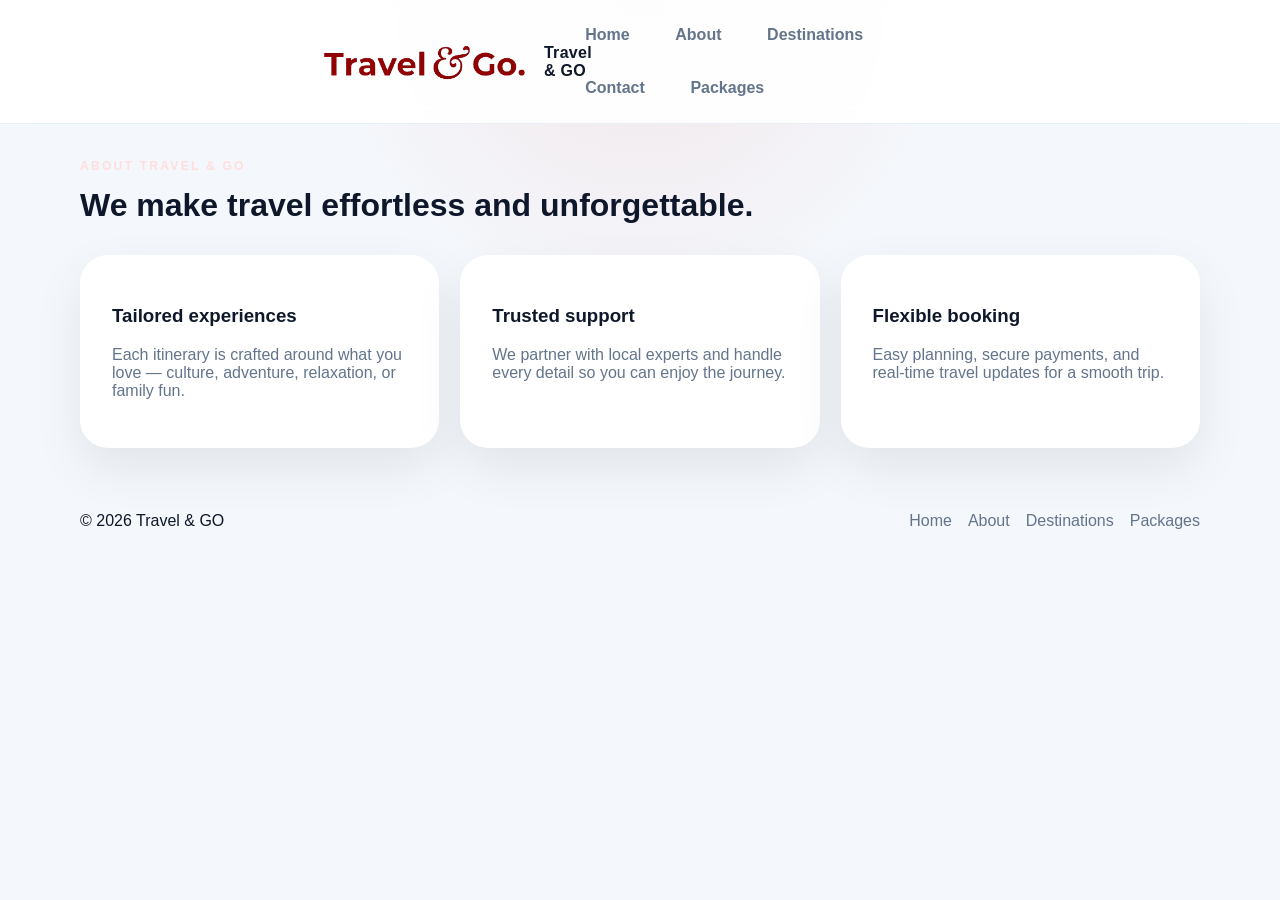
==== about.html @ bf3aefa6 "Add files via upload" ====
<!doctype html>
<html lang="en">
  <head>
    <meta charset="utf-8" />
    <meta name="viewport" content="width=device-width, initial-scale=1" />
    <title>About - Travel & GO</title>
    <link rel="stylesheet" href="styles.css" />
  </head>
  <body>
    <header>
      <div class="container header-bar">
        <div class="brand">
          <img
            src="logo 2 - Salin.png"
            alt="Travel &amp; GO logo"
            class="logo"
          />
          <span class="brand-text">Travel &amp; GO</span>
        </div>
        <nav class="nav-links" aria-label="Main navigation">
          <a href="HOMEPAGE.html">Home</a>
          <a href="about.html">About</a>
          <a href="HOMEPAGE.html#destinations">Destinations</a>
          <a href="HOMEPAGE.html#contact">Contact</a>
          <a href="packages.html">Packages</a>
        </nav>
      </div>
    </header>

    <main class="container">
      <section class="section section-about">
        <div class="section-header">
          <span class="eyebrow">About Travel &amp; GO</span>
          <h2>We make travel effortless and unforgettable.</h2>
        </div>
        <div class="about-grid">
          <div class="card feature-card">
            <h3>Tailored experiences</h3>
            <p class="muted">
              Each itinerary is crafted around what you love — culture,
              adventure, relaxation, or family fun.
            </p>
          </div>
          <div class="card feature-card">
            <h3>Trusted support</h3>
            <p class="muted">
              We partner with local experts and handle every detail so you can
              enjoy the journey.
            </p>
          </div>
          <div class="card feature-card">
            <h3>Flexible booking</h3>
            <p class="muted">
              Easy planning, secure payments, and real-time travel updates for a
              smooth trip.
            </p>
          </div>
        </div>
      </section>
    </main>

    <footer class="site-footer">
      <div class="container footer-inner">
        <span>© <span id="year"></span> Travel &amp; GO</span>
        <nav class="footer-links">
          <a href="HOMEPAGE.html">Home</a>
          <a href="about.html">About</a>
          <a href="HOMEPAGE.html#destinations">Destinations</a>
          <a href="packages.html">Packages</a>
        </nav>
      </div>
    </footer>

    <script>
      document.getElementById("year").textContent = new Date().getFullYear();
    </script>
  </body>
</html>
---- styles.css ----
:root {
  --bg: #f4f7fb;
  --surface: #ffffff;
  --surface-strong: #eef4fb;
  --text: #0f172a;
  --muted: #64748b;
  --accent: #d81f29;
  --accent-soft: rgba(216, 31, 41, 0.12);
  --shadow: 0 20px 50px rgba(15, 23, 42, 0.08);
}

* {
  box-sizing: border-box;
}

html,
body {
  margin: 0;
  padding: 0;
  min-height: 100%;
}

body {
  font-family: Inter, "Segoe UI", Arial, Helvetica, sans-serif;
  background:
    radial-gradient(circle at top, rgba(216, 31, 41, 0.08), transparent 28%),
    var(--bg);
  color: var(--text);
}

img {
  max-width: 100%;
  display: block;
}

.container {
  width: min(1120px, calc(100% - 2rem));
  margin: 0 auto;
}

header {
  background: rgba(255, 255, 255, 0.92);
  border-bottom: 1px solid #e6eef3;
  position: sticky;
  top: 0;
  z-index: 20;
  backdrop-filter: blur(10px);
}

.header-bar {
  display: flex;
  align-items: center;
  justify-content: space-between;
  gap: 1rem;
  padding: 1rem 0;
  width: 50%;
}

.brand {
  display: flex;
  align-items: center;
  gap: 0.85rem;
  margin-right: auto;
}

.brand img.logo {
  height: 44px;
  width: auto;
  border-radius: 10px;
}

.brand-text {
  font-size: 1rem;
  font-weight: 700;
  letter-spacing: 0.02em;
}

.nav-links {
  display: flex;
  flex-wrap: wrap;
  gap: 0.85rem;
  margin-left: auto;
}

.nav-links a {
  color: var(--muted);
  text-decoration: none;
  font-weight: 600;
  padding: 0.65rem 1rem;
  border-radius: 999px;
  transition:
    background 180ms ease,
    color 180ms ease,
    transform 180ms ease;
}

.nav-links a:hover,
.nav-links a:focus-visible {
  background: var(--accent-soft);
  color: var(--accent);
  transform: translateY(-1px);
}

.hero {
  position: relative;
  min-height: 560px;
  display: flex;
  align-items: center;
  justify-content: center;
  margin-bottom: 2.5rem;
  overflow: hidden;
}

.homepage-hero {
  background-image: url("https://images.unsplash.com/photo-1507525428034-b723cf961d3e?auto=format&fit=crop&w=1600&q=80");
  background-size: cover;
  background-position: center;
}

.hero-overlay {
  position: absolute;
  inset: 0;
  background: linear-gradient(
    180deg,
    rgba(15, 23, 42, 0.54),
    rgba(15, 23, 42, 0.14)
  );
}

.hero-inner {
  position: relative;
  z-index: 1;
  width: min(1120px, calc(100% - 2rem));
  padding: 4rem 0;
  display: grid;
  grid-template-columns: 1.1fr 0.9fr;
  gap: 2rem;
  align-items: center;
}

.hero-copy {
  max-width: 620px;
  color: #fff;
}

.eyebrow {
  display: inline-block;
  margin-bottom: 1rem;
  color: #ffdede;
  font-weight: 700;
  letter-spacing: 0.18em;
  text-transform: uppercase;
  font-size: 0.76rem;
}

.hero h1 {
  font-size: clamp(3rem, 5vw, 4.4rem);
  line-height: 1.02;
  margin: 0 0 1rem;
}

.hero p {
  margin: 0 0 1.75rem;
  color: rgba(255, 255, 255, 0.9);
  font-size: 1.05rem;
  max-width: 520px;
}

.hero-actions {
  display: flex;
  flex-wrap: wrap;
  gap: 1rem;
}

.btn-primary,
.btn-secondary,
.btn-tertiary {
  display: inline-flex;
  align-items: center;
  justify-content: center;
  padding: 0.95rem 1.6rem;
  border-radius: 999px;
  text-decoration: none;
  font-weight: 700;
  transition:
    transform 180ms ease,
    box-shadow 180ms ease,
    background 180ms ease;
}

.btn-primary {
  background: var(--accent);
  color: #fff;
  box-shadow: 0 20px 50px rgba(216, 31, 41, 0.18);
}

.btn-primary:hover,
.btn-primary:focus-visible {
  transform: translateY(-1px);
  box-shadow: 0 24px 58px rgba(216, 31, 41, 0.22);
}

.btn-secondary {
  background: rgba(255, 255, 255, 0.18);
  color: #fff;
  border: 1px solid rgba(255, 255, 255, 0.22);
}

.btn-secondary:hover,
.btn-secondary:focus-visible {
  background: rgba(255, 255, 255, 0.28);
}

.btn-tertiary {
  background: transparent;
  color: var(--accent);
  border: 1px solid rgba(216, 31, 41, 0.18);
}

.btn-tertiary:hover,
.btn-tertiary:focus-visible {
  background: rgba(216, 31, 41, 0.08);
  border-color: var(--accent);
}

.hero-stats {
  display: grid;
  grid-template-columns: repeat(3, minmax(0, 1fr));
  gap: 1rem;
}

.stat-card {
  background: rgba(255, 255, 255, 0.13);
  padding: 1.4rem 1.35rem;
  border-radius: 24px;
  text-align: center;
  color: #fff;
  box-shadow: inset 0 0 0 1px rgba(255, 255, 255, 0.08);
}

.stat-card strong {
  display: block;
  font-size: 1.75rem;
  margin-bottom: 0.45rem;
}

.section {
  padding: 2rem 0;
}

.section-header {
  margin-bottom: 2rem;
}

.section-header h2,
.hero-copy h1 {
  margin: 0;
}

.section-header h2 {
  font-size: clamp(2rem, 2.5vw, 2.8rem);
  line-height: 1.05;
}

.section-about .about-grid,
.features {
  display: grid;
  gap: 1.3rem;
}

.about-grid {
  grid-template-columns: repeat(3, minmax(0, 1fr));
}

.feature-card,
.package-card,
.contact-panel,
.card {
  background: var(--surface);
  border-radius: 28px;
  box-shadow: var(--shadow);
  padding: 2rem;
}

.package-card {
  display: flex;
  flex-direction: column;
  justify-content: space-between;
}

.package-card h3 {
  margin-bottom: 1rem;
}

.package-card p {
  margin: 0;
}

.package-footer {
  display: flex;
  justify-content: space-between;
  align-items: center;
  gap: 1rem;
  margin-top: 1.5rem;
  flex-wrap: wrap;
}

.package-footer span {
  color: var(--text);
  font-weight: 700;
}

.section-destinations .features {
  grid-template-columns: repeat(3, minmax(0, 1fr));
}

.section-contact {
  margin-top: 2rem;
}

.contact-panel {
  display: grid;
  grid-template-columns: 1.8fr 1fr;
  gap: 2rem;
  align-items: center;
}

.footer-inner {
  display: flex;
  justify-content: space-between;
  align-items: center;
  gap: 1rem;
  flex-wrap: wrap;
  padding: 2rem 0;
}

.footer-links {
  display: flex;
  flex-wrap: wrap;
  gap: 1rem;
}

.footer-links a {
  color: var(--muted);
  text-decoration: none;
}

.muted {
  color: var(--muted);
}

@media (max-width: 1024px) {
  .hero-inner,
  .contact-panel,
  .about-grid,
  .section-destinations .features {
    grid-template-columns: 1fr;
  }
}

@media (max-width: 720px) {
  .header-bar,
  .footer-inner,
  .hero-actions {
    flex-direction: column;
    align-items: flex-start;
  }

  .hero {
    min-height: 520px;
  }

  .hero h1 {
    font-size: 3rem;
  }
}

@media (max-width: 520px) {
  .container {
    width: min(100%, calc(100% - 1.5rem));
  }

  .hero {
    min-height: 460px;
  }

  .hero-stats {
    grid-template-columns: 1fr;
  }
}
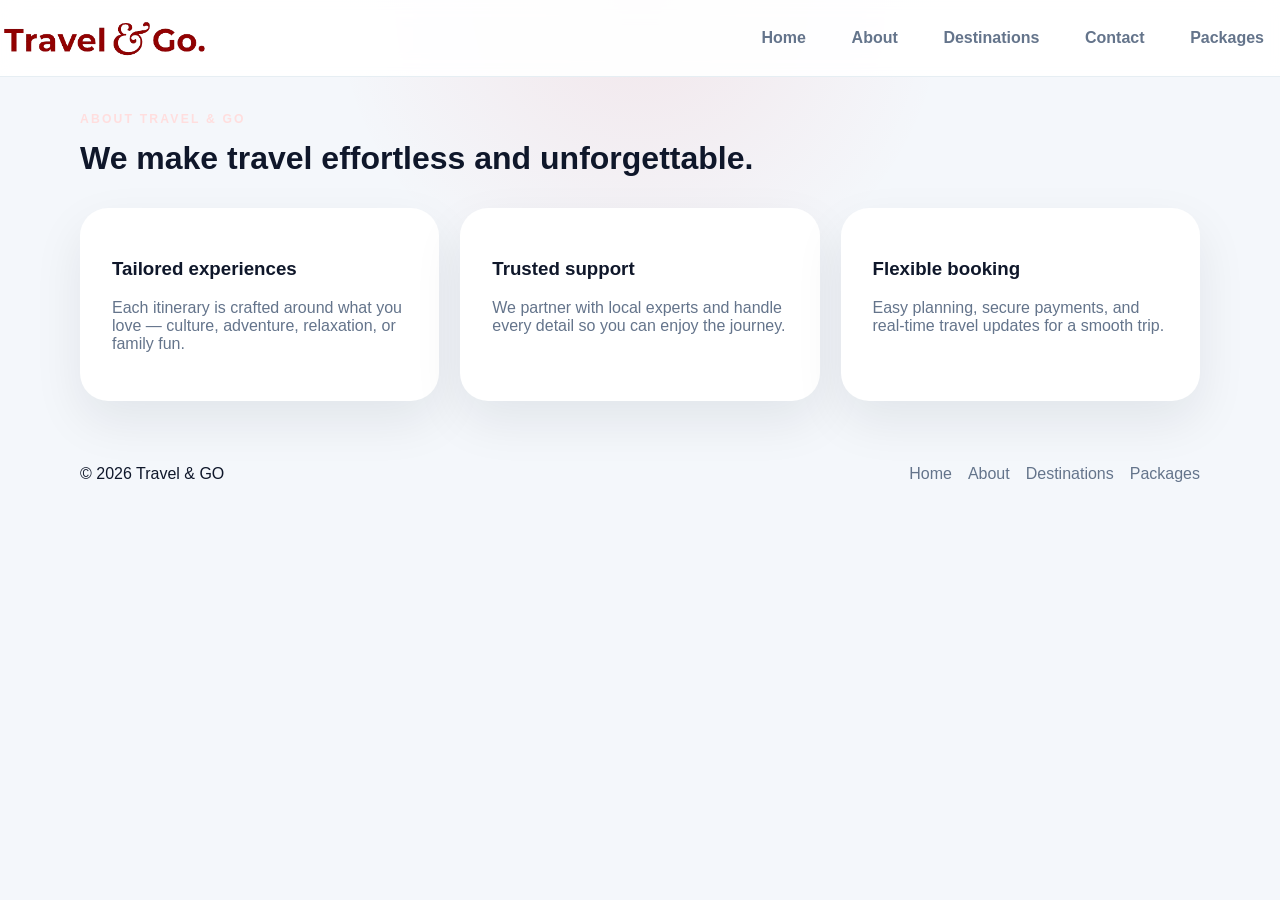
==== commit 89f10075: "Update about.html" ====
--- a/about.html
+++ b/about.html
@@ -15,7 +15,6 @@
             alt="Travel &amp; GO logo"
             class="logo"
           />
-          <span class="brand-text">Travel &amp; GO</span>
         </div>
         <nav class="nav-links" aria-label="Main navigation">
           <a href="HOMEPAGE.html">Home</a>
--- a/styles.css
+++ b/styles.css
@@ -53,7 +53,7 @@
   justify-content: space-between;
   gap: 1rem;
   padding: 1rem 0;
-  width: 50%;
+  width: 100%;
 }
 
 .brand {
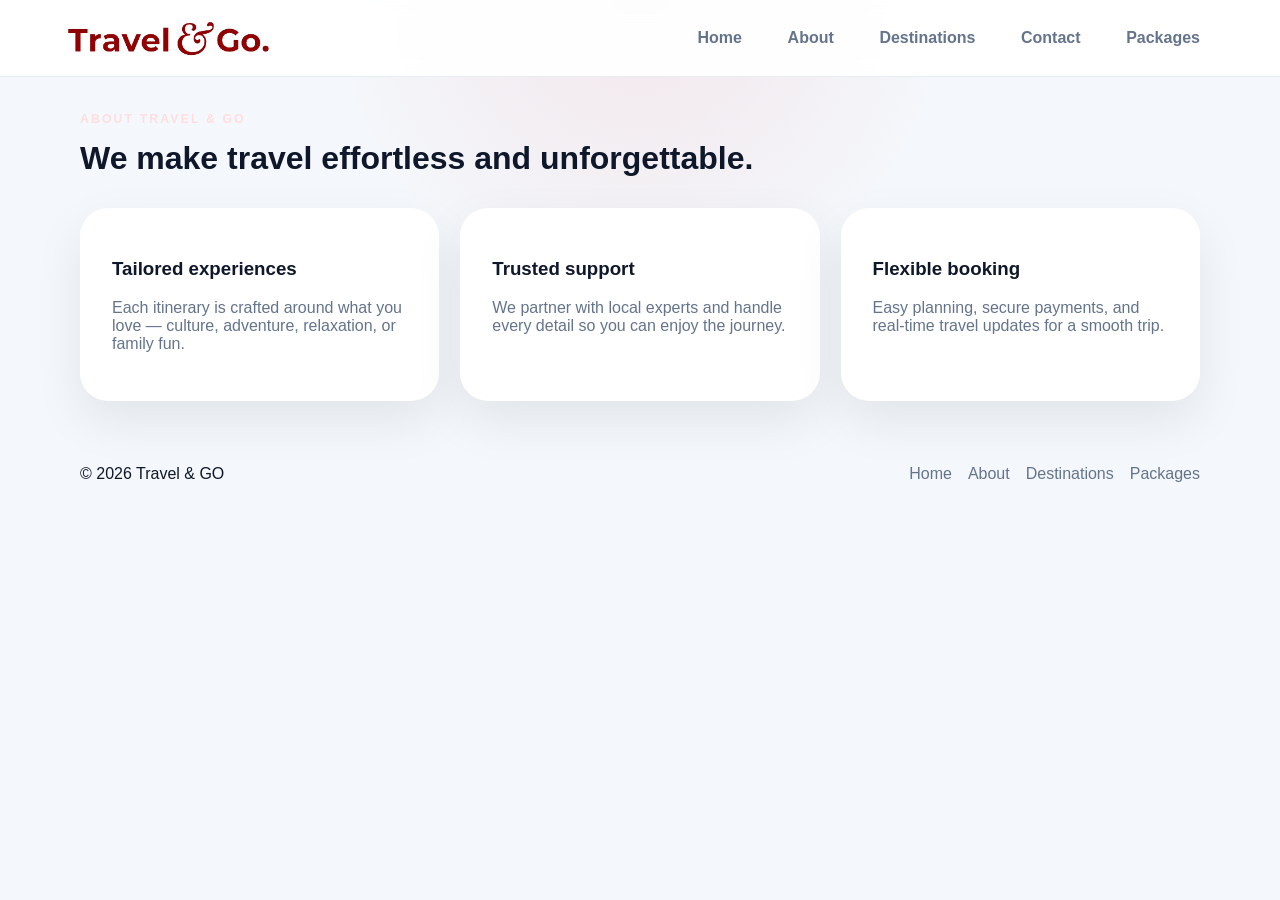
==== commit 31c08748: "Update about.html" ====
--- a/about.html
+++ b/about.html
@@ -17,10 +17,10 @@
           />
         </div>
         <nav class="nav-links" aria-label="Main navigation">
-          <a href="HOMEPAGE.html">Home</a>
+          <a href="index.html">Home</a>
           <a href="about.html">About</a>
-          <a href="HOMEPAGE.html#destinations">Destinations</a>
-          <a href="HOMEPAGE.html#contact">Contact</a>
+          <a href="index.html#destinations">Destinations</a>
+          <a href="index.html#contact">Contact</a>
           <a href="packages.html">Packages</a>
         </nav>
       </div>
--- a/styles.css
+++ b/styles.css
@@ -53,7 +53,7 @@
   justify-content: space-between;
   gap: 1rem;
   padding: 1rem 0;
-  width: 100%;
+  width: 90%;
 }
 
 .brand {
